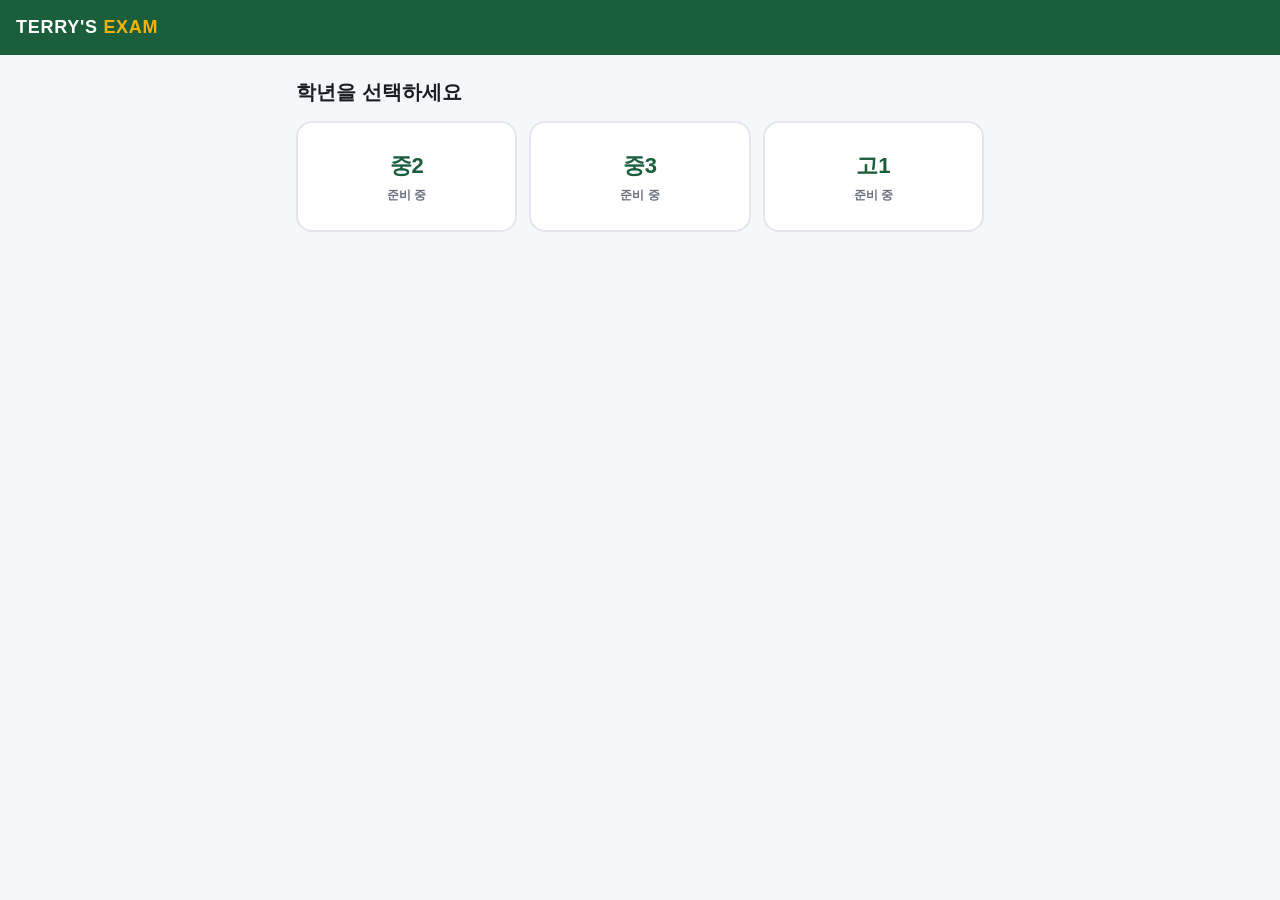
==== exam/index.html @ 91ecc729 "Create index.html" ====
<!DOCTYPE html>
<html lang="ko">
<head>
<meta charset="UTF-8">
<meta name="viewport" content="width=device-width, initial-scale=1, maximum-scale=1">
<title>TERRY'S EXAM</title>
<link rel="stylesheet" href="/common.css">
<style>
:root{--brand:#1B5E3B;--accent:#f5b301}
.tag{background:#e6f2ea}
.ch.on{background:#e8f4ec}
.blank{background:#eef7f1}
.grades{display:grid;grid-template-columns:repeat(3,1fr);gap:12px;margin-top:6px}
.grade{background:var(--card);border-radius:16px;padding:26px 8px;text-align:center;font-size:22px;font-weight:800;color:var(--brand);border:2px solid var(--line)}
.grade small{display:block;font-size:12px;color:var(--muted);font-weight:600;margin-top:4px}
.crumb{font-size:14px;color:var(--muted);margin:2px 0 10px}
.crumb a{color:var(--brand);font-weight:700}
.ghead{font-weight:700;color:var(--brand);font-size:14px;margin:18px 0 8px}
.gpas{background:var(--card);border-radius:14px;padding:4px 14px 2px;margin-bottom:12px}
.expl{margin-top:10px;background:#fff8e1;border:1px solid #f3e1a6;border-radius:10px;padding:10px 12px;font-size:14.5px;line-height:1.55}
.expl b{color:#9a6b00}
.mine{font-size:13px;color:var(--muted);margin-top:8px}
.mine .x{color:var(--no);font-weight:700}.mine .o{color:var(--ok);font-weight:700}
.rvh{font-size:18px;margin:20px 0 10px}
.rv .refp{margin:8px 0}
.rv .refp summary{font-size:13px;color:var(--brand);cursor:pointer;font-weight:700}
</style>
</head>
<body>
<div id="app"></div>
<script src="/config.js"></script>
<script>
const ROOT='exam';
const BRAND=`TERRY'S <span>EXAM</span>`;
const GRADES=['중2','중3','고1'];
const S={setId:null,set:null,name:'',resultId:null,secIdx:0,answers:{},results:{},startedAt:null};
const $=s=>document.querySelector(s); const app=$('#app');
const esc=s=>String(s??'').replace(/[&<>"']/g,c=>({'&':'&amp;','<':'&lt;','>':'&gt;','"':'&quot;',"'":'&#39;'}[c]));
const CIRC=['①','②','③','④','⑤']; const LS='exam_progress_';
const fb={url:p=>`${CONFIG.dbUrl}/${ROOT}/${p}.json`,get:p=>fetch(fb.url(p)).then(r=>r.json()),put:(p,v)=>fetch(fb.url(p),{method:'PUT',body:JSON.stringify(v)}).then(r=>r.json()),patch:(p,v)=>fetch(fb.url(p),{method:'PATCH',body:JSON.stringify(v)}).then(r=>r.json())};
function norm(s){return String(s||'').trim().toLowerCase().replace(/[’‘`]/g,"'").replace(/[.,!?;:"]/g,'').replace(/\s+/g,' ');}
function saveProgress(){try{localStorage.setItem(LS+S.setId,JSON.stringify({name:S.name,resultId:S.resultId,secIdx:S.secIdx,answers:S.answers,results:S.results,startedAt:S.startedAt}));}catch(e){}}
function loadProgress(){try{return JSON.parse(localStorage.getItem(LS+S.setId)||'null');}catch(e){return null;}}
function clearProgress(){try{localStorage.removeItem(LS+S.setId);}catch(e){}}
function now(){return new Date().toISOString();}
function sections(){return S.set.sections;}
function secMax(s){return s.type==='mc'?s.questions.length:s.parts.reduce((a,p)=>a+p.lines.reduce((b,l)=>b+(l.t.match(/\{\{/g)||[]).length,0),0);}
function totalMax(){return sections().reduce((a,s)=>a+secMax(s),0);}
function render(h){app.innerHTML=h;window.scrollTo(0,0);}
function trapBack(){try{history.pushState({w:1},'');window.onpopstate=()=>{history.pushState({w:1},'');};}catch(e){}}
const hdr=(sticky)=>`<header class="top ${sticky?'sticky':''}"><a class="brand ${sticky?'sm':''}" href="/">${BRAND}</a>${S.name&&sticky?`<div class="who">${esc(S.name)}</div>`:''}</header>`;

async function boot(){
  const u=new URL(location.href);
  S.setId=u.searchParams.get('s');
  if(!S.setId) return showHome(u.searchParams.get('g'),u.searchParams.get('b'));
  render(`<div class="center"><div class="spinner"></div><p>문제 불러오는 중…</p></div>`);
  try{S.set=await fb.get(`sets/${S.setId}`);}catch(e){S.set=null;}
  if(!S.set) return render(`<div class="center"><h2>시험지를 찾을 수 없어요</h2><a class="btn ghost" href="/">처음으로</a></div>`);
  const p=loadProgress();
  if(p&&p.name&&p.secIdx<sections().length){
    S.name=p.name;S.resultId=p.resultId;S.secIdx=p.secIdx;S.answers=p.answers||{};S.results=p.results||{};S.startedAt=p.startedAt;
    return render(`<div class="center card"><h2>이어서 풀기</h2><p><b>${esc(S.name)}</b> 학생, 풀던 시험을 이어서 풀 수 있어요.</p>
      <button class="btn" onclick="trapBack();showSection()">이어서 풀기</button>
      <button class="btn ghost" onclick="clearProgress();S.answers={};S.results={};S.secIdx=0;S.name='';showStart()">처음부터 다시</button></div>`);
  }
  showStart();
}

async function showHome(g,b){
  render(hdr()+`<main class="wrap"><div class="center" style="margin:30px auto"><div class="spinner"></div></div></main>`);
  let meta={}; try{meta=await fb.get('setsMeta')||{};}catch(e){}
  const items=Object.entries(meta).filter(([k,v])=>v&&v.active!==false);
  if(!g){
    return render(hdr()+`<main class="wrap"><h2 class="h">학년을 선택하세요</h2><div class="grades">${GRADES.map(x=>{const n=items.filter(([k,v])=>v.grade===x).length;return `<a class="grade" href="?g=${encodeURIComponent(x)}">${x}<small>${n?n+'개 시험지':'준비 중'}</small></a>`;}).join('')}</div></main>`);
  }
  const inG=items.filter(([k,v])=>v.grade===g);
  const books=[...new Set(inG.map(([k,v])=>v.book||'기타'))];
  if(!b){
    return render(hdr()+`<main class="wrap"><div class="crumb"><a href="/">학년</a> › ${esc(g)}</div><h2 class="h">${esc(g)} — 교재 선택</h2>
      ${books.length?books.map(x=>`<a class="setcard" href="?g=${encodeURIComponent(g)}&b=${encodeURIComponent(x)}"><div class="t">${esc(x)}</div><div class="st">${inG.filter(([k,v])=>(v.book||'기타')===x).length}개 시험지</div></a>`).join(''):'<p class="muted">아직 등록된 시험지가 없어요.</p>'}</main>`);
  }
  const list=inG.filter(([k,v])=>(v.book||'기타')===b).sort((x,y)=>(x[1].order??999)-(y[1].order??999)||(x[1].createdAt||'').localeCompare(y[1].createdAt||''));
  render(hdr()+`<main class="wrap"><div class="crumb"><a href="/">학년</a> › <a href="?g=${encodeURIComponent(g)}">${esc(g)}</a> › ${esc(b)}</div><h2 class="h">${esc(b)}</h2>
    ${list.map(([id,m])=>`<a class="setcard" href="?s=${encodeURIComponent(id)}"><div class="t">${esc(m.title||id)}</div><div class="st">${esc(m.subtitle||'')}</div></a>`).join('')||'<p class="muted">시험지가 없어요.</p>'}</main>`);
}

function showStart(){
  const set=S.set;
  render(hdr()+`<main class="wrap"><div class="card">
    <div class="tag">${esc(set.title)}</div><h1 class="title">${esc(set.subtitle||'')}</h1>
    <ul class="seclist">${sections().map((s,i)=>`<li><span class="num">${i+1}</span>${esc(s.name)}<span class="cnt">${secMax(s)}${s.type==='mc'?'문항':'칸'}</span></li>`).join('')}</ul>
    <label class="lbl">이름</label><input id="nm" class="inp" type="text" placeholder="이름을 입력하세요" autocomplete="off" value="${esc(S.name)}">
    <button class="btn big" onclick="start()">시작하기</button>
    <p class="muted small">제출하면 바로 채점되고, 틀린 문제는 해설과 함께 보여줘요.</p></div></main>`);
  $('#nm').addEventListener('keydown',e=>{if(e.key==='Enter')start();});
}

async function start(){
  const nm=$('#nm').value.trim(); if(!nm){$('#nm').focus();$('#nm').classList.add('err');return;}
  S.name=nm;S.secIdx=0;S.answers={};S.results={};S.startedAt=now();
  let prev=null;
  try{const all=await fb.get(`results/${S.setId}`)||{};const c=Object.entries(all).filter(([k,v])=>v&&v.name===nm&&!v.done&&v.sections).sort((a,b)=>(b[1].lastAt||'').localeCompare(a[1].lastAt||''));if(c.length)prev=c[0];}catch(e){}
  if(prev){S.resultId=prev[0];S.startedAt=prev[1].startedAt||now();sections().forEach(s=>{const x=prev[1].sections[s.id];if(x)S.results[s.id]={score:x.score,total:x.total,detail:x.detail||[]};});const idx=sections().findIndex(s=>!S.results[s.id]);S.secIdx=idx<0?sections().length-1:idx;saveProgress();trapBack();if(idx<0)return showFinal();return showSection();}
  S.resultId=`${Date.now()}_${Math.random().toString(36).slice(2,7)}`;
  saveProgress();
  fb.put(`results/${S.setId}/${S.resultId}`,{name:S.name,startedAt:S.startedAt,setTitle:S.set.title,total:0,totalMax:totalMax(),done:false,lastAt:now()}).catch(()=>{});
  trapBack(); showSection();
}

function progressBar(){return sections().length>1?`<div class="prog">${sections().map((s,i)=>`<div class="seg ${i<S.secIdx?'done':i===S.secIdx?'cur':''}"></div>`).join('')}</div>`:'';}
function qHead(q){return q.head?`<div class="ghead">${q.head}</div>${q.gp?`<div class="gpas"><div class="passage">${q.gp}</div></div>`:''}`:'';}

function showSection(){
  const sec=sections()[S.secIdx];
  let body='';
  if(sec.type==='mc'){
    const saved=S.answers[sec.id]||[];
    body=sec.questions.map((q,i)=>`${qHead(q)}
      <div class="q" id="q${i}"><div class="qn">${String(i+1).padStart(2,'0')}</div><div class="qbody">
        <div class="qt">${q.q}</div>${q.passage?`<div class="passage">${q.passage}</div>`:''}
        <div class="choices">${q.choices.map((c,j)=>`<label class="ch ${saved[i]===j?'on':''}"><input type="radio" name="q${i}" value="${j}" ${saved[i]===j?'checked':''} onchange="pick(${i},${j})"><span class="c">${CIRC[j]}</span><span class="ct">${c}</span></label>`).join('')}</div>
      </div></div>`).join('');
  } else body=`<p class="intro">${esc(sec.intro||'')}</p>`+renderCloze(sec);
  render(hdr(1)+`<div class="wrap">${progressBar()}<div class="sechead"><span class="num">${S.secIdx+1}</span><h2>${esc(sec.name)}</h2><span class="cnt">${secMax(sec)}${sec.type==='mc'?'문항':'칸'}</span></div>`+body+`<div class="submitbar"><button class="btn big" onclick="submitSection()">제출하고 채점하기</button></div></div>`);
}
function pick(i,j){const sec=sections()[S.secIdx];S.answers[sec.id]=S.answers[sec.id]||[];S.answers[sec.id][i]=j;document.querySelectorAll(`#q${i} .ch`).forEach((el,k)=>el.classList.toggle('on',k===j));saveProgress();}
let clozeIdx=0;
function renderCloze(sec){clozeIdx=0;const saved=S.answers[sec.id]||[];return sec.parts.map(p=>`<div class="part"><h3>${esc(p.title)}</h3>${p.lines.map(l=>{const html=l.t.replace(/\{\{([^}]+)\}\}/g,(m,ans)=>{const k=clozeIdx++;const first=ans.split('|')[0];return `<input class="blank" data-k="${k}" style="width:${Math.min(42,Math.max(5,(/[가-힣]/.test(first)?first.length*1.7:first.length*0.8)+2))}ch" autocomplete="off" autocapitalize="off" spellcheck="false" value="${esc(saved[k]||'')}" oninput="typed(${k},this.value)">`;});return `<div class="line">${l.s?`<span class="sp">${esc(l.s)}</span>`:l.n?`<span class="sp n">${String(l.n).padStart(2,'0')}</span>`:''}<span class="lt">${html}</span></div>`;}).join('')}</div>`).join('');}
function typed(k,v){const sec=sections()[S.secIdx];S.answers[sec.id]=S.answers[sec.id]||[];S.answers[sec.id][k]=v;saveProgress();}
function gradeMC(sec){const a=S.answers[sec.id]||[];let score=0;const detail=sec.questions.map((q,i)=>{const ok=a[i]===q.answer;if(ok)score++;return {a:a[i]??null,ok,c:q.answer};});return {score,total:sec.questions.length,detail};}
function gradeCloze(sec){const a=S.answers[sec.id]||[];let k=0,score=0;const detail=[];sec.parts.forEach(p=>p.lines.forEach(l=>{l.t.replace(/\{\{([^}]+)\}\}/g,(m,ans)=>{const alts=ans.split('|').map(norm);const g=a[k]||'';const ok=alts.includes(norm(g));if(ok)score++;detail.push({a:g,ok,c:ans.split('|')[0]});k++;return m;});}));return {score,total:k,detail};}

async function submitSection(){
  const sec=sections()[S.secIdx];const a=S.answers[sec.id]||[];const max=secMax(sec);
  let miss=0;for(let i=0;i<max;i++){if(a[i]===undefined||a[i]===null||a[i]==='')miss++;}
  if(miss>0&&!confirm(`아직 ${miss}문항을 안 풀었어요. 그래도 제출할까요?`))return;
  const r=sec.type==='mc'?gradeMC(sec):gradeCloze(sec); S.results[sec.id]=r; saveProgress();
  const btn=$('.submitbar .btn');btn.disabled=true;btn.textContent='채점 중…';
  const sum=Object.values(S.results).reduce((x,y)=>x+y.score,0); const done=S.secIdx===sections().length-1;
  try{
    await fb.patch(`results/${S.setId}/${S.resultId}`,{name:S.name,total:sum,totalMax:totalMax(),done,lastAt:now(),...(done?{submittedAt:now()}:{})});
    await fb.patch(`results/${S.setId}/${S.resultId}/sections`,{[sec.id]:{name:sec.name,score:r.score,total:r.total,detail:r.detail,submittedAt:now()}});
  }catch(e){}
  if(done) showFinal(); else showSectionResult(sec,r);
}

function reviewMC(sec,r){
  const wrong=sec.questions.map((q,i)=>[q,i]).filter(([q,i])=>!r.detail[i]?.ok);
  if(!wrong.length) return `<div class="card center" style="margin:0 0 12px">🎉 모두 맞았어요!</div>`;
  return wrong.map(([q,i])=>{const d=r.detail[i];const ref=q.ref!=null?sec.questions[q.ref]:null;const gp=q.gp||(ref&&ref.gp);
    return `<div class="q rv" style="margin-bottom:12px"><div class="qn">${String(i+1).padStart(2,'0')}</div><div class="qbody">
      ${gp?`<details class="refp"><summary>지문 보기</summary><div class="passage">${gp}</div></details>`:''}
      <div class="qt">${q.q}</div>${q.passage?`<div class="passage">${q.passage}</div>`:''}
      <div class="choices">${q.choices.map((c,j)=>`<div class="ch ${j===q.answer?'right':''} ${j===d.a&&j!==q.answer?'wrong':''}"><span class="c">${CIRC[j]}</span><span class="ct">${c}</span></div>`).join('')}</div>
      <div class="mine">내 답 <span class="x">${d.a!=null?CIRC[d.a]:'미답'}</span> · 정답 <span class="o">${CIRC[q.answer]}</span></div>
      ${q.e?`<div class="expl"><b>해설</b> ${q.e}</div>`:''}</div></div>`;}).join('');
}
function reviewCloze(sec,r){let k=0;return `<div class="part review-cloze">${sec.parts.map(p=>`<h3>${esc(p.title)}</h3>${p.lines.map(l=>{const html=l.t.replace(/\{\{([^}]+)\}\}/g,()=>{const d=r.detail[k++];return d.ok?`<span class="bk ok">${esc(d.c)}</span>`:`<span class="bk no"><s>${esc(d.a||'　')}</s> ${esc(d.c)}</span>`;});return `<div class="line">${l.s?`<span class="sp">${esc(l.s)}</span>`:l.n?`<span class="sp n">${String(l.n).padStart(2,'0')}</span>`:''}<span class="lt">${html}</span></div>`;}).join('')}`).join('')}</div>`;}

function showSectionResult(sec,r){
  render(hdr(1)+`<div class="wrap">${progressBar()}<div class="scorecard"><div class="lab">${esc(sec.name)} 결과</div><div class="big">${r.score}<span>/ ${r.total}</span></div><div class="pct">${Math.round(r.score/r.total*100)}점</div></div>
  ${sec.type==='mc'?`<div class="grid">${r.detail.map((d,i)=>`<div class="cell ${d.ok?'ok':'no'}">${i+1}</div>`).join('')}</div><h3 class="rvh">오답 풀이</h3>${reviewMC(sec,r)}`:reviewCloze(sec,r)}
  <div class="submitbar"><button class="btn big" onclick="S.secIdx++;saveProgress();showSection()">다음 섹션 →</button></div></div>`);
}

function showFinal(){
  const sum=Object.values(S.results).reduce((x,y)=>x+y.score,0);const max=totalMax();
  clearProgress();
  const multi=sections().length>1;
  render(hdr()+`<main class="wrap" style="padding-bottom:40px">
    <div class="scorecard final"><div class="lab">${esc(S.name)} · ${esc(S.set.title)}</div><div class="big">${sum}<span>/ ${max}</span></div><div class="pct">${Math.round(sum/max*100)}점</div></div>
    ${multi?`<table class="tbl">${sections().map(s=>{const r=S.results[s.id]||{score:0,total:secMax(s)};return `<tr><td>${esc(s.name)}</td><td class="r"><b>${r.score}</b> / ${r.total}</td></tr>`;}).join('')}</table>`:''}
    ${sections().map(s=>{const r=S.results[s.id];if(!r)return '';return `${multi?`<h3 class="rvh">${esc(s.name)}</h3>`:''}${s.type==='mc'?`<div class="grid">${r.detail.map((d,i)=>`<div class="cell ${d.ok?'ok':'no'}">${i+1}</div>`).join('')}</div><h3 class="rvh">오답 풀이 (${r.detail.filter(d=>!d.ok).length}문항)</h3>${reviewMC(s,r)}`:reviewCloze(s,r)}`;}).join('')}
    <p class="muted center">결과가 선생님께 전송됐어요. 수고했어요!</p>
    <a class="btn ghost" href="/">처음으로</a>
  </main>`);
}
boot();
</script>
</body>
</html>
---- common.css ----
:root{
  --bg:#f6f7fb; --card:#fff; --ink:#1b1d24; --muted:#6b7080; --line:#e4e6ee;
  --brand:#1e3a8a; --accent:#f59e0b; --ok:#16a34a; --okbg:#e8f8ee; --no:#dc2626; --nobg:#fdecec;
}
*{box-sizing:border-box;-webkit-tap-highlight-color:transparent}
html,body{margin:0;padding:0;background:var(--bg);color:var(--ink);font-family:-apple-system,BlinkMacSystemFont,"Apple SD Gothic Neo","Pretendard","Noto Sans KR","Malgun Gothic",sans-serif;font-size:16px;line-height:1.5;-webkit-text-size-adjust:100%}
a{color:inherit;text-decoration:none}
.wrap{max-width:720px;margin:0 auto;padding:16px 16px 110px}
.center{max-width:520px;margin:60px auto;padding:24px;text-align:center}
.center.card{background:var(--card);border-radius:16px}
.center.card .btn{margin-top:10px}
.top{display:flex;align-items:center;justify-content:space-between;padding:14px 16px;background:var(--brand);color:#fff}
.top.sticky{position:sticky;top:0;z-index:10}
.brand{font-weight:800;letter-spacing:.04em;font-size:18px}
.brand.sm{font-size:15px}
.brand span{color:var(--accent)}
.who{font-size:14px;opacity:.95;background:rgba(255,255,255,.15);padding:4px 10px;border-radius:999px}
.card{background:var(--card);border-radius:16px;padding:22px 20px;box-shadow:0 1px 2px rgba(0,0,0,.04)}
.tag{display:inline-block;background:#eef2ff;color:var(--brand);font-weight:700;font-size:13px;padding:4px 10px;border-radius:999px}
.title{font-size:22px;margin:10px 0 14px;line-height:1.3}
.h{font-size:20px;margin:6px 0 14px}
.seclist{list-style:none;padding:0;margin:0 0 18px}
.seclist li{display:flex;align-items:center;gap:10px;padding:9px 0;border-bottom:1px solid var(--line);font-size:15px}
.seclist li:last-child{border-bottom:0}
.num{display:inline-flex;align-items:center;justify-content:center;width:26px;height:26px;border-radius:50%;background:var(--brand);color:#fff;font-size:13px;font-weight:700;flex:none}
.cnt{margin-left:auto;color:var(--muted);font-size:13px}
.lbl{display:block;font-size:13px;color:var(--muted);margin:6px 0 6px;font-weight:600}
.inp{width:100%;font-size:18px;padding:14px;border:2px solid var(--line);border-radius:12px;outline:none;background:#fff}
.inp:focus{border-color:var(--brand)}
.inp.err{border-color:var(--no)}
.btn{display:block;width:100%;border:0;border-radius:12px;background:var(--brand);color:#fff;font-size:17px;font-weight:700;padding:15px;cursor:pointer;margin-top:14px}
.btn:disabled{opacity:.6}
.btn.big{font-size:18px}
.btn.ghost{background:#fff;color:var(--brand);border:2px solid var(--brand)}
.muted{color:var(--muted)}
.small{font-size:13px}
.setcard{display:block;background:var(--card);border-radius:14px;padding:16px 18px;margin-bottom:10px;border:1px solid var(--line)}
.setcard .t{font-weight:700;font-size:17px}
.setcard .st{color:var(--muted);font-size:14px}
.prog{display:flex;gap:4px;margin:4px 0 14px}
.prog .seg{flex:1;height:5px;border-radius:3px;background:#dfe3ee}
.prog .seg.done{background:var(--ok)}
.prog .seg.cur{background:var(--accent)}
.sechead{display:flex;align-items:center;gap:10px;margin-bottom:12px}
.sechead h2{margin:0;font-size:20px}
.q{display:flex;gap:10px;background:var(--card);border-radius:14px;padding:16px 14px;margin-bottom:12px}
.qn{font-weight:800;color:var(--brand);font-size:15px;flex:none;width:26px;padding-top:2px}
.qbody{flex:1;min-width:0}
.qt{font-weight:600;font-size:16px;line-height:1.5}
.passage{margin:10px 0;padding:12px 13px;background:#f8f9fc;border:1px solid var(--line);border-radius:10px;font-size:15.5px;line-height:1.7;font-family:Georgia,"Times New Roman","Noto Serif KR",serif}
.choices{display:flex;flex-direction:column;gap:7px;margin-top:10px}
.ch{display:flex;align-items:flex-start;gap:8px;padding:11px 12px;border:1.5px solid var(--line);border-radius:10px;font-size:15.5px;line-height:1.45;cursor:pointer;background:#fff}
.ch input{position:absolute;opacity:0;width:0;height:0}
.ch .c{color:var(--brand);font-weight:700;flex:none}
.ch.on{border-color:var(--brand);background:#eef2ff}
.ch.right{border-color:var(--ok);background:var(--okbg)}
.ch.wrong{border-color:var(--no);background:var(--nobg);text-decoration:line-through;color:var(--muted)}
.submitbar{position:fixed;left:0;right:0;bottom:0;padding:12px 16px calc(12px + env(safe-area-inset-bottom));background:linear-gradient(to top,var(--bg) 70%,rgba(246,247,251,0));z-index:9}
.submitbar .btn{max-width:688px;margin:0 auto}
.intro{color:var(--muted);font-size:14px;margin:0 0 10px}
.part{background:var(--card);border-radius:14px;padding:14px;margin-bottom:12px}
.part h3{margin:0 0 10px;font-size:15px;color:var(--brand)}
.line{display:flex;gap:8px;padding:7px 0;border-bottom:1px dashed var(--line);font-size:16px;line-height:1.9}
.line:last-child{border-bottom:0}
.sp{flex:none;font-weight:700;color:var(--muted);width:24px;padding-top:1px}
.sp.n{font-size:13px;width:28px}
.lt{flex:1;min-width:0;font-family:Georgia,"Times New Roman",serif;font-size:16.5px}
.blank{display:inline-block;min-width:4ch;max-width:100%;font:inherit;font-size:16px;padding:1px 6px;margin:0 2px;border:0;border-bottom:2px solid var(--brand);background:#f3f5ff;border-radius:6px 6px 0 0;outline:none;text-align:center;vertical-align:baseline}
.blank:focus{background:#e7ebff}
.bk{display:inline-block;padding:0 6px;border-radius:6px;margin:0 2px;font-weight:600}
.bk.ok{background:var(--okbg);color:var(--ok)}
.bk.no{background:var(--nobg);color:var(--no)}
.bk.no s{color:#b45353;font-weight:400;margin-right:4px}
.scorecard{background:var(--card);border-radius:16px;padding:22px;text-align:center;margin-bottom:14px}
.scorecard .lab{color:var(--muted);font-weight:600;font-size:14px}
.scorecard .big{font-size:48px;font-weight:800;color:var(--brand);line-height:1.1;margin:4px 0}
.scorecard .big span{font-size:20px;color:var(--muted);font-weight:600;margin-left:4px}
.scorecard .pct{display:inline-block;background:var(--accent);color:#fff;font-weight:800;padding:3px 12px;border-radius:999px;font-size:15px}
.grid{display:grid;grid-template-columns:repeat(10,1fr);gap:6px;margin-bottom:14px}
.cell{aspect-ratio:1;display:flex;align-items:center;justify-content:center;border-radius:8px;font-weight:700;font-size:13px}
.cell.ok{background:var(--okbg);color:var(--ok)}
.cell.no{background:var(--nobg);color:var(--no)}
.review{background:var(--card);border-radius:14px;padding:12px 14px;margin-bottom:12px}
.review summary{font-weight:700;cursor:pointer;padding:4px 0}
.review .q{padding:12px 0;border-bottom:1px solid var(--line);border-radius:0;margin:0}
.review .q:last-child{border-bottom:0}
.tbl{width:100%;border-collapse:collapse;background:var(--card);border-radius:14px;overflow:hidden;margin-bottom:16px}
.tbl td{padding:12px 14px;border-bottom:1px solid var(--line);font-size:15px}
.tbl tr:last-child td{border-bottom:0}
.tbl .r{text-align:right}
p.center{text-align:center}
.spinner{width:34px;height:34px;border:4px solid var(--line);border-top-color:var(--brand);border-radius:50%;margin:0 auto 12px;animation:sp 1s linear infinite}
@keyframes sp{to{transform:rotate(360deg)}}
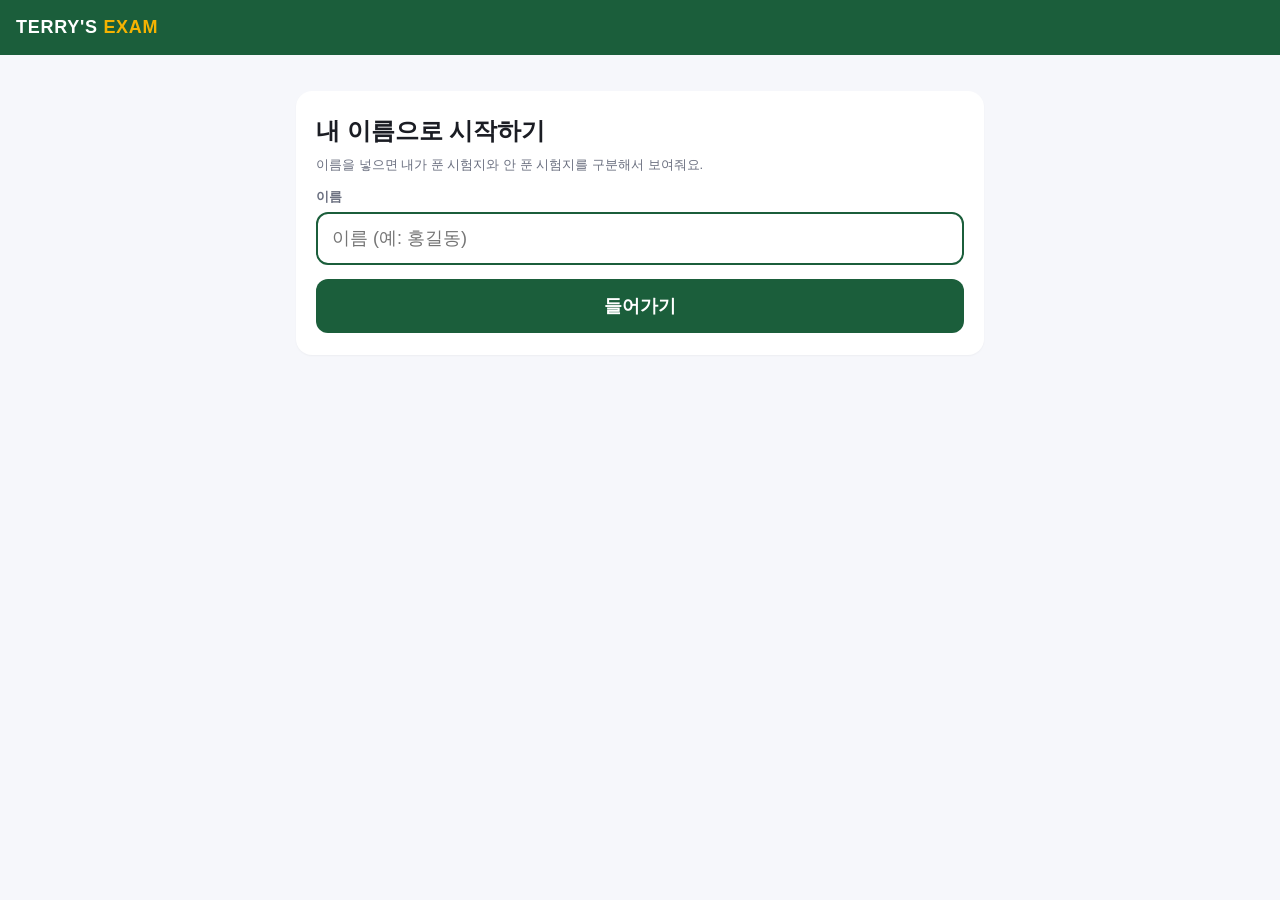
==== commit 305efb04: "Update index.html" ====
--- a/exam/index.html
+++ b/exam/index.html
@@ -9,9 +9,8 @@
 :root{--brand:#1B5E3B;--accent:#f5b301}
 .tag{background:#e6f2ea}
 .ch.on{background:#e8f4ec}
-.blank{background:#eef7f1}
 .grades{display:grid;grid-template-columns:repeat(3,1fr);gap:12px;margin-top:6px}
-.grade{background:var(--card);border-radius:16px;padding:26px 8px;text-align:center;font-size:22px;font-weight:800;color:var(--brand);border:2px solid var(--line)}
+.grade{background:var(--card);border-radius:16px;padding:24px 8px;text-align:center;font-size:22px;font-weight:800;color:var(--brand);border:2px solid var(--line)}
 .grade small{display:block;font-size:12px;color:var(--muted);font-weight:600;margin-top:4px}
 .crumb{font-size:14px;color:var(--muted);margin:2px 0 10px}
 .crumb a{color:var(--brand);font-weight:700}
@@ -22,159 +21,274 @@
 .mine{font-size:13px;color:var(--muted);margin-top:8px}
 .mine .x{color:var(--no);font-weight:700}.mine .o{color:var(--ok);font-weight:700}
 .rvh{font-size:18px;margin:20px 0 10px}
-.rv .refp{margin:8px 0}
-.rv .refp summary{font-size:13px;color:var(--brand);cursor:pointer;font-weight:700}
+.refp{margin:8px 0}.refp summary{font-size:13px;color:var(--brand);cursor:pointer;font-weight:700}
+.top .right{display:flex;gap:6px;align-items:center}
+.top .who{cursor:pointer}
+.setcard{display:flex;align-items:center;gap:10px}
+.setcard .info{flex:1;min-width:0}
+.st-badge{flex:none;font-size:12.5px;font-weight:800;padding:5px 10px;border-radius:999px;white-space:nowrap}
+.st-badge.done{background:var(--okbg);color:var(--ok)}
+.st-badge.ing{background:#fff4df;color:#b45309}
+.st-badge.new{background:#f1f3f7;color:#8a8f9c}
+.setcard.isdone{background:#f7fbf8}
+.tabs2{display:flex;gap:6px;margin:4px 0 14px}
+.tabs2 a{padding:8px 14px;border-radius:999px;border:1.5px solid var(--line);background:#fff;font-weight:700;font-size:14px}
+.tabs2 a.on{background:var(--brand);color:#fff;border-color:var(--brand)}
+.btnrow{display:flex;gap:8px}.btnrow .btn{margin-top:10px}
+.retrytag{display:inline-block;background:#fff4df;color:#b45309;font-weight:800;font-size:12px;padding:3px 9px;border-radius:999px;margin-bottom:6px}
+.saved{font-size:12px;color:var(--muted);text-align:center;margin-top:6px;min-height:16px}
 </style>
 </head>
 <body>
 <div id="app"></div>
 <script src="/config.js"></script>
 <script>
-const ROOT='exam';
+const ROOT='exam', GRADES=['중2','중3','고1'];
 const BRAND=`TERRY'S <span>EXAM</span>`;
-const GRADES=['중2','중3','고1'];
-const S={setId:null,set:null,name:'',resultId:null,secIdx:0,answers:{},results:{},startedAt:null};
+const S={setId:null,set:null,name:'',resultId:null,secIdx:0,answers:{},results:{},startedAt:null,retry:null};
 const $=s=>document.querySelector(s); const app=$('#app');
 const esc=s=>String(s??'').replace(/[&<>"']/g,c=>({'&':'&amp;','<':'&lt;','>':'&gt;','"':'&quot;',"'":'&#39;'}[c]));
-const CIRC=['①','②','③','④','⑤']; const LS='exam_progress_';
+const CIRC=['①','②','③','④','⑤']; const LS='exam_progress_', LSN='exam_name';
 const fb={url:p=>`${CONFIG.dbUrl}/${ROOT}/${p}.json`,get:p=>fetch(fb.url(p)).then(r=>r.json()),put:(p,v)=>fetch(fb.url(p),{method:'PUT',body:JSON.stringify(v)}).then(r=>r.json()),patch:(p,v)=>fetch(fb.url(p),{method:'PATCH',body:JSON.stringify(v)}).then(r=>r.json())};
+const ls={get:k=>{try{return localStorage.getItem(k)}catch(e){return null}},set:(k,v)=>{try{localStorage.setItem(k,v)}catch(e){}},del:k=>{try{localStorage.removeItem(k)}catch(e){}}};
 function norm(s){return String(s||'').trim().toLowerCase().replace(/[’‘`]/g,"'").replace(/[.,!?;:"]/g,'').replace(/\s+/g,' ');}
-function saveProgress(){try{localStorage.setItem(LS+S.setId,JSON.stringify({name:S.name,resultId:S.resultId,secIdx:S.secIdx,answers:S.answers,results:S.results,startedAt:S.startedAt}));}catch(e){}}
-function loadProgress(){try{return JSON.parse(localStorage.getItem(LS+S.setId)||'null');}catch(e){return null;}}
-function clearProgress(){try{localStorage.removeItem(LS+S.setId);}catch(e){}}
+function saveProgress(){ls.set(LS+S.setId,JSON.stringify({name:S.name,resultId:S.resultId,secIdx:S.secIdx,answers:S.answers,results:S.results,startedAt:S.startedAt}));}
+function loadProgress(){try{return JSON.parse(ls.get(LS+S.setId)||'null');}catch(e){return null;}}
+function clearProgress(){ls.del(LS+S.setId);}
 function now(){return new Date().toISOString();}
 function sections(){return S.set.sections;}
 function secMax(s){return s.type==='mc'?s.questions.length:s.parts.reduce((a,p)=>a+p.lines.reduce((b,l)=>b+(l.t.match(/\{\{/g)||[]).length,0),0);}
 function totalMax(){return sections().reduce((a,s)=>a+secMax(s),0);}
 function render(h){app.innerHTML=h;window.scrollTo(0,0);}
 function trapBack(){try{history.pushState({w:1},'');window.onpopstate=()=>{history.pushState({w:1},'');};}catch(e){}}
-const hdr=(sticky)=>`<header class="top ${sticky?'sticky':''}"><a class="brand ${sticky?'sm':''}" href="/">${BRAND}</a>${S.name&&sticky?`<div class="who">${esc(S.name)}</div>`:''}</header>`;
-
+function untrap(){window.onpopstate=null;}
+function me(){return (ls.get(LSN)||'').trim();}
+const pct=(a,b)=>b?Math.round(a/b*100):0;
+const hdr=(sticky)=>`<header class="top ${sticky?'sticky':''}"><a class="brand ${sticky?'sm':''}" href="/">${BRAND}</a><div class="right">${me()?`<span class="who" onclick="${sticky?'':'logout()'}">${esc(me())}${sticky?'':' · 변경'}</span>`:''}</div></header>`;
+function logout(){if(confirm('이름을 바꿀까요?')){ls.del(LSN);location.href='/';}}
+
+/* ---- my records (all sets) ---- */
+async function myRecords(){
+  const all=(await fb.get('results'))||{}; const nm=me(); const out={};
+  for(const [sid,recs] of Object.entries(all)){
+    const mine=Object.entries(recs||{}).filter(([k,v])=>v&&v.name===nm).map(([k,v])=>({id:k,...v}));
+    if(!mine.length) continue;
+    const done=mine.filter(r=>r.done).sort((a,b)=>(b.submittedAt||'').localeCompare(a.submittedAt||''));
+    const ing=mine.filter(r=>!r.done).sort((a,b)=>(b.lastAt||'').localeCompare(a.lastAt||''));
+    out[sid]={done:done[0]||null,ing:ing[0]||null,count:done.length};
+  }
+  return out;
+}
+function badge(r){
+  if(r?.done) return `<span class="st-badge done">✔ 완료 ${pct(r.done.total,r.done.totalMax)}점</span>`;
+  if(r?.ing) return `<span class="st-badge ing">푸는 중</span>`;
+  return `<span class="st-badge new">안 풀었음</span>`;
+}
+
+/* ---- boot / login ---- */
 async function boot(){
   const u=new URL(location.href);
+  if(!me()) return showLogin();
+  S.name=me();
   S.setId=u.searchParams.get('s');
-  if(!S.setId) return showHome(u.searchParams.get('g'),u.searchParams.get('b'));
-  render(`<div class="center"><div class="spinner"></div><p>문제 불러오는 중…</p></div>`);
+  if(!S.setId) return showHome(u.searchParams.get('g'),u.searchParams.get('b'),u.searchParams.get('v'));
+  render(`<div class="center"><div class="spinner"></div><p>불러오는 중…</p></div>`);
   try{S.set=await fb.get(`sets/${S.setId}`);}catch(e){S.set=null;}
   if(!S.set) return render(`<div class="center"><h2>시험지를 찾을 수 없어요</h2><a class="btn ghost" href="/">처음으로</a></div>`);
-  const p=loadProgress();
-  if(p&&p.name&&p.secIdx<sections().length){
-    S.name=p.name;S.resultId=p.resultId;S.secIdx=p.secIdx;S.answers=p.answers||{};S.results=p.results||{};S.startedAt=p.startedAt;
-    return render(`<div class="center card"><h2>이어서 풀기</h2><p><b>${esc(S.name)}</b> 학생, 풀던 시험을 이어서 풀 수 있어요.</p>
-      <button class="btn" onclick="trapBack();showSection()">이어서 풀기</button>
-      <button class="btn ghost" onclick="clearProgress();S.answers={};S.results={};S.secIdx=0;S.name='';showStart()">처음부터 다시</button></div>`);
-  }
+  if(u.searchParams.get('r')) return showPast(u.searchParams.get('r'));
+  let recs={}; try{recs=(await fb.get(`results/${S.setId}`))||{};}catch(e){}
+  const mine=Object.entries(recs).filter(([k,v])=>v&&v.name===S.name);
+  const ing=mine.filter(([k,v])=>!v.done).sort((a,b)=>(b[1].lastAt||'').localeCompare(a[1].lastAt||''))[0];
+  const done=mine.filter(([k,v])=>v.done).sort((a,b)=>(b[1].submittedAt||'').localeCompare(a[1].submittedAt||''))[0];
+  if(ing) return resumeRecord(ing[0],ing[1]);
+  if(done) return showDoneChoice(done[0],done[1]);
   showStart();
 }
-
-async function showHome(g,b){
+function showLogin(){
+  render(hdr()+`<main class="wrap"><div class="card" style="margin-top:20px"><h2 style="margin:0 0 6px">내 이름으로 시작하기</h2>
+  <p class="muted small" style="margin:0 0 12px">이름을 넣으면 내가 푼 시험지와 안 푼 시험지를 구분해서 보여줘요.</p>
+  <label class="lbl">이름</label><input id="nm" class="inp" placeholder="이름 (예: 홍길동)" autocomplete="off">
+  <button class="btn big" onclick="doLogin()">들어가기</button></div></main>`);
+  $('#nm').focus(); $('#nm').addEventListener('keydown',e=>{if(e.key==='Enter')doLogin();});
+}
+function doLogin(){const v=$('#nm').value.trim().replace(/\s+/g,'');if(!v){$('#nm').classList.add('err');return;}ls.set(LSN,v);boot();}
+
+async function showHome(g,b,v){
   render(hdr()+`<main class="wrap"><div class="center" style="margin:30px auto"><div class="spinner"></div></div></main>`);
-  let meta={}; try{meta=await fb.get('setsMeta')||{};}catch(e){}
-  const items=Object.entries(meta).filter(([k,v])=>v&&v.active!==false);
+  let meta={},mine={}; try{[meta,mine]=await Promise.all([fb.get('setsMeta').then(x=>x||{}),myRecords()]);}catch(e){}
+  const items=Object.entries(meta).filter(([k,x])=>x&&x.active!==false);
+  const tabs=`<div class="tabs2"><a href="/" class="${v?'':'on'}">시험지</a><a href="?v=me" class="${v?'on':''}">내 기록</a></div>`;
+  const card=([id,m])=>{const r=mine[id];return `<a class="setcard ${r?.done?'isdone':''}" href="?s=${encodeURIComponent(id)}"><div class="info"><div class="t">${esc(m.title||id)}</div><div class="st">${esc(m.subtitle||'')}</div></div>${badge(r)}</a>`;};
+  if(v==='me'){
+    const ids=Object.keys(mine).filter(id=>meta[id]);
+    const doneN=ids.filter(id=>mine[id].done).length;
+    return render(hdr()+`<main class="wrap">${tabs}<h2 class="h">${esc(me())}의 기록 <span class="muted small">완료 ${doneN}개</span></h2>
+      ${ids.length?ids.sort((a,b)=>((mine[b].done?.submittedAt||mine[b].ing?.lastAt||'')).localeCompare(mine[a].done?.submittedAt||mine[a].ing?.lastAt||'')).map(id=>card([id,meta[id]])).join(''):'<p class="muted">아직 푼 시험지가 없어요.</p>'}</main>`);
+  }
   if(!g){
-    return render(hdr()+`<main class="wrap"><h2 class="h">학년을 선택하세요</h2><div class="grades">${GRADES.map(x=>{const n=items.filter(([k,v])=>v.grade===x).length;return `<a class="grade" href="?g=${encodeURIComponent(x)}">${x}<small>${n?n+'개 시험지':'준비 중'}</small></a>`;}).join('')}</div></main>`);
-  }
-  const inG=items.filter(([k,v])=>v.grade===g);
-  const books=[...new Set(inG.map(([k,v])=>v.book||'기타'))];
+    return render(hdr()+`<main class="wrap">${tabs}<h2 class="h">학년을 선택하세요</h2><div class="grades">${GRADES.map(x=>{const inG=items.filter(([k,m])=>m.grade===x);const d=inG.filter(([k])=>mine[k]?.done).length;return `<a class="grade" href="?g=${encodeURIComponent(x)}">${x}<small>${inG.length?`${d} / ${inG.length} 완료`:'준비 중'}</small></a>`;}).join('')}</div></main>`);
+  }
+  const inG=items.filter(([k,m])=>m.grade===g);
+  const books=[...new Set(inG.map(([k,m])=>m.book||'기타'))];
   if(!b){
     return render(hdr()+`<main class="wrap"><div class="crumb"><a href="/">학년</a> › ${esc(g)}</div><h2 class="h">${esc(g)} — 교재 선택</h2>
-      ${books.length?books.map(x=>`<a class="setcard" href="?g=${encodeURIComponent(g)}&b=${encodeURIComponent(x)}"><div class="t">${esc(x)}</div><div class="st">${inG.filter(([k,v])=>(v.book||'기타')===x).length}개 시험지</div></a>`).join(''):'<p class="muted">아직 등록된 시험지가 없어요.</p>'}</main>`);
-  }
-  const list=inG.filter(([k,v])=>(v.book||'기타')===b).sort((x,y)=>(x[1].order??999)-(y[1].order??999)||(x[1].createdAt||'').localeCompare(y[1].createdAt||''));
+      ${books.length?books.map(x=>{const L=inG.filter(([k,m])=>(m.book||'기타')===x);const d=L.filter(([k])=>mine[k]?.done).length;return `<a class="setcard" href="?g=${encodeURIComponent(g)}&b=${encodeURIComponent(x)}"><div class="info"><div class="t">${esc(x)}</div><div class="st">시험지 ${L.length}개</div></div><span class="st-badge ${d===L.length?'done':d?'ing':'new'}">${d} / ${L.length} 완료</span></a>`;}).join(''):'<p class="muted">아직 등록된 시험지가 없어요.</p>'}</main>`);
+  }
+  const list=inG.filter(([k,m])=>(m.book||'기타')===b).sort((x,y)=>(x[1].order??999)-(y[1].order??999)||(x[1].createdAt||'').localeCompare(y[1].createdAt||''));
   render(hdr()+`<main class="wrap"><div class="crumb"><a href="/">학년</a> › <a href="?g=${encodeURIComponent(g)}">${esc(g)}</a> › ${esc(b)}</div><h2 class="h">${esc(b)}</h2>
-    ${list.map(([id,m])=>`<a class="setcard" href="?s=${encodeURIComponent(id)}"><div class="t">${esc(m.title||id)}</div><div class="st">${esc(m.subtitle||'')}</div></a>`).join('')||'<p class="muted">시험지가 없어요.</p>'}</main>`);
-}
-
+    ${list.map(card).join('')||'<p class="muted">시험지가 없어요.</p>'}</main>`);
+}
+
+/* ---- start / resume ---- */
 function showStart(){
   const set=S.set;
   render(hdr()+`<main class="wrap"><div class="card">
     <div class="tag">${esc(set.title)}</div><h1 class="title">${esc(set.subtitle||'')}</h1>
     <ul class="seclist">${sections().map((s,i)=>`<li><span class="num">${i+1}</span>${esc(s.name)}<span class="cnt">${secMax(s)}${s.type==='mc'?'문항':'칸'}</span></li>`).join('')}</ul>
-    <label class="lbl">이름</label><input id="nm" class="inp" type="text" placeholder="이름을 입력하세요" autocomplete="off" value="${esc(S.name)}">
+    <p style="margin:0 0 4px"><b>${esc(S.name)}</b> 학생으로 시작해요.</p>
     <button class="btn big" onclick="start()">시작하기</button>
-    <p class="muted small">제출하면 바로 채점되고, 틀린 문제는 해설과 함께 보여줘요.</p></div></main>`);
-  $('#nm').addEventListener('keydown',e=>{if(e.key==='Enter')start();});
-}
-
+    <p class="muted small">고른 답은 자동 저장돼서 나갔다 들어와도 이어서 풀 수 있어요. 제출하면 바로 채점되고 틀린 문제는 해설과 함께 보여줘요.</p></div></main>`);
+}
 async function start(){
-  const nm=$('#nm').value.trim(); if(!nm){$('#nm').focus();$('#nm').classList.add('err');return;}
-  S.name=nm;S.secIdx=0;S.answers={};S.results={};S.startedAt=now();
-  let prev=null;
-  try{const all=await fb.get(`results/${S.setId}`)||{};const c=Object.entries(all).filter(([k,v])=>v&&v.name===nm&&!v.done&&v.sections).sort((a,b)=>(b[1].lastAt||'').localeCompare(a[1].lastAt||''));if(c.length)prev=c[0];}catch(e){}
-  if(prev){S.resultId=prev[0];S.startedAt=prev[1].startedAt||now();sections().forEach(s=>{const x=prev[1].sections[s.id];if(x)S.results[s.id]={score:x.score,total:x.total,detail:x.detail||[]};});const idx=sections().findIndex(s=>!S.results[s.id]);S.secIdx=idx<0?sections().length-1:idx;saveProgress();trapBack();if(idx<0)return showFinal();return showSection();}
+  S.secIdx=0;S.answers={};S.results={};S.startedAt=now();
   S.resultId=`${Date.now()}_${Math.random().toString(36).slice(2,7)}`;
   saveProgress();
-  fb.put(`results/${S.setId}/${S.resultId}`,{name:S.name,startedAt:S.startedAt,setTitle:S.set.title,total:0,totalMax:totalMax(),done:false,lastAt:now()}).catch(()=>{});
+  await fb.put(`results/${S.setId}/${S.resultId}`,{name:S.name,startedAt:S.startedAt,setTitle:S.set.title,total:0,totalMax:totalMax(),done:false,lastAt:now()}).catch(()=>{});
   trapBack(); showSection();
 }
-
+function resumeRecord(rid,rec){
+  S.resultId=rid;S.startedAt=rec.startedAt||now();S.results={};S.answers={};
+  sections().forEach(s=>{const x=rec.sections?.[s.id];if(x)S.results[s.id]={score:x.score,total:x.total,detail:x.detail||[]};});
+  const draft=rec.draft||{}; Object.keys(draft).forEach(k=>{S.answers[k]=toArr(draft[k]);});
+  const p=loadProgress(); if(p&&p.resultId===rid&&p.answers){Object.keys(p.answers).forEach(k=>{const a=p.answers[k]||[];if(a.filter(x=>x!=null&&x!=='').length>=(S.answers[k]||[]).filter(x=>x!=null&&x!=='').length)S.answers[k]=a;});}
+  const idx=sections().findIndex(s=>!S.results[s.id]); S.secIdx=idx<0?sections().length-1:idx;
+  saveProgress();
+  const sec=sections()[S.secIdx]; const n=(S.answers[sec.id]||[]).filter(x=>x!=null&&x!=='').length;
+  render(hdr()+`<main class="wrap"><div class="card center" style="margin-top:20px"><div class="tag">${esc(S.set.title)}</div><h2>이어서 풀기</h2>
+    <p><b>${esc(S.name)}</b> 학생, 저장된 답 <b>${n}개</b>가 있어요. 이어서 풀까요?</p>
+    <button class="btn" onclick="trapBack();showSection()">이어서 풀기</button>
+    <button class="btn ghost" onclick="if(confirm('저장된 답을 지우고 처음부터 풀까요?')){clearProgress();start()}">처음부터 다시</button></div></main>`);
+}
+function toArr(o){if(Array.isArray(o))return o;const a=[];Object.keys(o||{}).forEach(k=>{a[+k]=o[k];});return a;}
+function showDoneChoice(rid,rec){
+  render(hdr()+`<main class="wrap"><div class="card center" style="margin-top:20px"><div class="tag">${esc(S.set.title)}</div>
+    <h2>이미 푼 시험지예요</h2><div class="scorecard" style="margin:8px 0"><div class="big">${rec.total}<span>/ ${rec.totalMax}</span></div><div class="pct">${pct(rec.total,rec.totalMax)}점</div><div class="muted small" style="margin-top:6px">${fmtD(rec.submittedAt)} 제출</div></div>
+    <button class="btn" onclick="location.href='?s=${encodeURIComponent(S.setId)}&r=${encodeURIComponent(rid)}'">결과 · 오답 풀이 보기</button>
+    <button class="btn ghost" onclick="if(confirm('처음부터 다시 풀까요? (이전 기록은 남아 있어요)'))start()">처음부터 다시 풀기</button></div></main>`);
+}
+function fmtD(iso){if(!iso)return '';const d=new Date(iso);return `${d.getMonth()+1}/${d.getDate()} ${String(d.getHours()).padStart(2,'0')}:${String(d.getMinutes()).padStart(2,'0')}`;}
+
+/* ---- solving ---- */
 function progressBar(){return sections().length>1?`<div class="prog">${sections().map((s,i)=>`<div class="seg ${i<S.secIdx?'done':i===S.secIdx?'cur':''}"></div>`).join('')}</div>`:'';}
 function qHead(q){return q.head?`<div class="ghead">${q.head}</div>${q.gp?`<div class="gpas"><div class="passage">${q.gp}</div></div>`:''}`:'';}
-
+function qCard(q,i,saved,num,extra=''){
+  return `<div class="q" id="q${i}"><div class="qn">${String(num).padStart(2,'0')}</div><div class="qbody">${extra}
+    <div class="qt">${q.q}</div>${q.passage?`<div class="passage">${q.passage}</div>`:''}
+    <div class="choices">${q.choices.map((c,j)=>`<label class="ch ${saved===j?'on':''}"><input type="radio" name="q${i}" value="${j}" ${saved===j?'checked':''} onchange="pick(${i},${j})"><span class="c">${CIRC[j]}</span><span class="ct">${c}</span></label>`).join('')}</div></div></div>`;
+}
 function showSection(){
+  S.retry=null;
   const sec=sections()[S.secIdx];
   let body='';
-  if(sec.type==='mc'){
-    const saved=S.answers[sec.id]||[];
-    body=sec.questions.map((q,i)=>`${qHead(q)}
-      <div class="q" id="q${i}"><div class="qn">${String(i+1).padStart(2,'0')}</div><div class="qbody">
-        <div class="qt">${q.q}</div>${q.passage?`<div class="passage">${q.passage}</div>`:''}
-        <div class="choices">${q.choices.map((c,j)=>`<label class="ch ${saved[i]===j?'on':''}"><input type="radio" name="q${i}" value="${j}" ${saved[i]===j?'checked':''} onchange="pick(${i},${j})"><span class="c">${CIRC[j]}</span><span class="ct">${c}</span></label>`).join('')}</div>
-      </div></div>`).join('');
-  } else body=`<p class="intro">${esc(sec.intro||'')}</p>`+renderCloze(sec);
-  render(hdr(1)+`<div class="wrap">${progressBar()}<div class="sechead"><span class="num">${S.secIdx+1}</span><h2>${esc(sec.name)}</h2><span class="cnt">${secMax(sec)}${sec.type==='mc'?'문항':'칸'}</span></div>`+body+`<div class="submitbar"><button class="btn big" onclick="submitSection()">제출하고 채점하기</button></div></div>`);
-}
-function pick(i,j){const sec=sections()[S.secIdx];S.answers[sec.id]=S.answers[sec.id]||[];S.answers[sec.id][i]=j;document.querySelectorAll(`#q${i} .ch`).forEach((el,k)=>el.classList.toggle('on',k===j));saveProgress();}
+  if(sec.type==='mc'){const sv=S.answers[sec.id]||[];body=sec.questions.map((q,i)=>qHead(q)+qCard(q,i,sv[i],i+1)).join('');}
+  else body=`<p class="intro">${esc(sec.intro||'')}</p>`+renderCloze(sec);
+  render(hdr(1)+`<div class="wrap">${progressBar()}<div class="sechead"><span class="num">${S.secIdx+1}</span><h2>${esc(sec.name)}</h2><span class="cnt">${secMax(sec)}${sec.type==='mc'?'문항':'칸'}</span></div>`+body+`<div class="submitbar"><button class="btn big" onclick="submitSection()">제출하고 채점하기</button><div class="saved" id="saved"></div></div></div>`);
+}
+let saveT=null;
+function pushDraft(){
+  saveProgress(); clearTimeout(saveT);
+  const el=$('#saved'); if(el) el.textContent='저장 중…';
+  saveT=setTimeout(async()=>{const sec=sections()[S.secIdx];try{await fb.patch(`results/${S.setId}/${S.resultId}`,{lastAt:now(),[`draft/${sec.id}`]:S.answers[sec.id]||[]});const e2=$('#saved');if(e2)e2.textContent='✓ 자동 저장됨';}catch(e){const e2=$('#saved');if(e2)e2.textContent='이 폰에 저장됨';}},700);
+}
+function pick(i,j){
+  if(S.retry){S.retry.ans[i]=j;document.querySelectorAll(`#q${i} .ch`).forEach((el,k)=>el.classList.toggle('on',k===j));return;}
+  const sec=sections()[S.secIdx];S.answers[sec.id]=S.answers[sec.id]||[];S.answers[sec.id][i]=j;
+  document.querySelectorAll(`#q${i} .ch`).forEach((el,k)=>el.classList.toggle('on',k===j));pushDraft();
+}
 let clozeIdx=0;
 function renderCloze(sec){clozeIdx=0;const saved=S.answers[sec.id]||[];return sec.parts.map(p=>`<div class="part"><h3>${esc(p.title)}</h3>${p.lines.map(l=>{const html=l.t.replace(/\{\{([^}]+)\}\}/g,(m,ans)=>{const k=clozeIdx++;const first=ans.split('|')[0];return `<input class="blank" data-k="${k}" style="width:${Math.min(42,Math.max(5,(/[가-힣]/.test(first)?first.length*1.7:first.length*0.8)+2))}ch" autocomplete="off" autocapitalize="off" spellcheck="false" value="${esc(saved[k]||'')}" oninput="typed(${k},this.value)">`;});return `<div class="line">${l.s?`<span class="sp">${esc(l.s)}</span>`:l.n?`<span class="sp n">${String(l.n).padStart(2,'0')}</span>`:''}<span class="lt">${html}</span></div>`;}).join('')}</div>`).join('');}
-function typed(k,v){const sec=sections()[S.secIdx];S.answers[sec.id]=S.answers[sec.id]||[];S.answers[sec.id][k]=v;saveProgress();}
+function typed(k,v){const sec=sections()[S.secIdx];S.answers[sec.id]=S.answers[sec.id]||[];S.answers[sec.id][k]=v;pushDraft();}
 function gradeMC(sec){const a=S.answers[sec.id]||[];let score=0;const detail=sec.questions.map((q,i)=>{const ok=a[i]===q.answer;if(ok)score++;return {a:a[i]??null,ok,c:q.answer};});return {score,total:sec.questions.length,detail};}
 function gradeCloze(sec){const a=S.answers[sec.id]||[];let k=0,score=0;const detail=[];sec.parts.forEach(p=>p.lines.forEach(l=>{l.t.replace(/\{\{([^}]+)\}\}/g,(m,ans)=>{const alts=ans.split('|').map(norm);const g=a[k]||'';const ok=alts.includes(norm(g));if(ok)score++;detail.push({a:g,ok,c:ans.split('|')[0]});k++;return m;});}));return {score,total:k,detail};}
 
 async function submitSection(){
+  if(S.retry) return submitRetry();
   const sec=sections()[S.secIdx];const a=S.answers[sec.id]||[];const max=secMax(sec);
   let miss=0;for(let i=0;i<max;i++){if(a[i]===undefined||a[i]===null||a[i]==='')miss++;}
   if(miss>0&&!confirm(`아직 ${miss}문항을 안 풀었어요. 그래도 제출할까요?`))return;
+  clearTimeout(saveT);
   const r=sec.type==='mc'?gradeMC(sec):gradeCloze(sec); S.results[sec.id]=r; saveProgress();
   const btn=$('.submitbar .btn');btn.disabled=true;btn.textContent='채점 중…';
   const sum=Object.values(S.results).reduce((x,y)=>x+y.score,0); const done=S.secIdx===sections().length-1;
   try{
-    await fb.patch(`results/${S.setId}/${S.resultId}`,{name:S.name,total:sum,totalMax:totalMax(),done,lastAt:now(),...(done?{submittedAt:now()}:{})});
-    await fb.patch(`results/${S.setId}/${S.resultId}/sections`,{[sec.id]:{name:sec.name,score:r.score,total:r.total,detail:r.detail,submittedAt:now()}});
+    await fb.patch(`results/${S.setId}/${S.resultId}`,{name:S.name,total:sum,totalMax:totalMax(),done,lastAt:now(),...(done?{submittedAt:now()}:{}),[`sections/${sec.id}`]:{name:sec.name,score:r.score,total:r.total,detail:r.detail,submittedAt:now()}});
   }catch(e){}
-  if(done) showFinal(); else showSectionResult(sec,r);
-}
-
-function reviewMC(sec,r){
-  const wrong=sec.questions.map((q,i)=>[q,i]).filter(([q,i])=>!r.detail[i]?.ok);
-  if(!wrong.length) return `<div class="card center" style="margin:0 0 12px">🎉 모두 맞았어요!</div>`;
-  return wrong.map(([q,i])=>{const d=r.detail[i];const ref=q.ref!=null?sec.questions[q.ref]:null;const gp=q.gp||(ref&&ref.gp);
+  if(done){clearProgress();untrap();showFinal(S.results,S.resultId);} else showSectionResult(sec,r);
+}
+
+/* ---- review ---- */
+function reviewMC(sec,detail,onlyIdx){
+  const idxs=onlyIdx||sec.questions.map((q,i)=>i).filter(i=>!detail[i]?.ok);
+  if(!idxs.length) return `<div class="card center" style="margin:0 0 12px">🎉 모두 맞았어요!</div>`;
+  return idxs.map(i=>{const q=sec.questions[i];const d=detail[i]||{};const ref=q.ref!=null?sec.questions[q.ref]:null;const gp=q.gp||(ref&&ref.gp);
     return `<div class="q rv" style="margin-bottom:12px"><div class="qn">${String(i+1).padStart(2,'0')}</div><div class="qbody">
       ${gp?`<details class="refp"><summary>지문 보기</summary><div class="passage">${gp}</div></details>`:''}
       <div class="qt">${q.q}</div>${q.passage?`<div class="passage">${q.passage}</div>`:''}
       <div class="choices">${q.choices.map((c,j)=>`<div class="ch ${j===q.answer?'right':''} ${j===d.a&&j!==q.answer?'wrong':''}"><span class="c">${CIRC[j]}</span><span class="ct">${c}</span></div>`).join('')}</div>
-      <div class="mine">내 답 <span class="x">${d.a!=null?CIRC[d.a]:'미답'}</span> · 정답 <span class="o">${CIRC[q.answer]}</span></div>
+      <div class="mine">내 답 <span class="${d.ok?'o':'x'}">${d.a!=null?CIRC[d.a]:'미답'}</span> · 정답 <span class="o">${CIRC[q.answer]}</span></div>
       ${q.e?`<div class="expl"><b>해설</b> ${q.e}</div>`:''}</div></div>`;}).join('');
 }
-function reviewCloze(sec,r){let k=0;return `<div class="part review-cloze">${sec.parts.map(p=>`<h3>${esc(p.title)}</h3>${p.lines.map(l=>{const html=l.t.replace(/\{\{([^}]+)\}\}/g,()=>{const d=r.detail[k++];return d.ok?`<span class="bk ok">${esc(d.c)}</span>`:`<span class="bk no"><s>${esc(d.a||'　')}</s> ${esc(d.c)}</span>`;});return `<div class="line">${l.s?`<span class="sp">${esc(l.s)}</span>`:l.n?`<span class="sp n">${String(l.n).padStart(2,'0')}</span>`:''}<span class="lt">${html}</span></div>`;}).join('')}`).join('')}</div>`;}
+function reviewCloze(sec,detail){let k=0;return `<div class="part review-cloze">${sec.parts.map(p=>`<h3>${esc(p.title)}</h3>${p.lines.map(l=>{const html=l.t.replace(/\{\{([^}]+)\}\}/g,()=>{const d=detail[k++]||{};return d.ok?`<span class="bk ok">${esc(d.c)}</span>`:`<span class="bk no"><s>${esc(d.a||'　')}</s> ${esc(d.c)}</span>`;});return `<div class="line">${l.s?`<span class="sp">${esc(l.s)}</span>`:l.n?`<span class="sp n">${String(l.n).padStart(2,'0')}</span>`:''}<span class="lt">${html}</span></div>`;}).join('')}`).join('')}</div>`;}
+function grid(detail){return `<div class="grid">${detail.map((d,i)=>`<div class="cell ${d.ok?'ok':'no'}">${i+1}</div>`).join('')}</div>`;}
 
 function showSectionResult(sec,r){
-  render(hdr(1)+`<div class="wrap">${progressBar()}<div class="scorecard"><div class="lab">${esc(sec.name)} 결과</div><div class="big">${r.score}<span>/ ${r.total}</span></div><div class="pct">${Math.round(r.score/r.total*100)}점</div></div>
-  ${sec.type==='mc'?`<div class="grid">${r.detail.map((d,i)=>`<div class="cell ${d.ok?'ok':'no'}">${i+1}</div>`).join('')}</div><h3 class="rvh">오답 풀이</h3>${reviewMC(sec,r)}`:reviewCloze(sec,r)}
+  render(hdr(1)+`<div class="wrap">${progressBar()}<div class="scorecard"><div class="lab">${esc(sec.name)} 결과</div><div class="big">${r.score}<span>/ ${r.total}</span></div><div class="pct">${pct(r.score,r.total)}점</div></div>
+  ${sec.type==='mc'?grid(r.detail)+`<h3 class="rvh">오답 풀이</h3>${reviewMC(sec,r.detail)}`:reviewCloze(sec,r.detail)}
   <div class="submitbar"><button class="btn big" onclick="S.secIdx++;saveProgress();showSection()">다음 섹션 →</button></div></div>`);
 }
-
-function showFinal(){
-  const sum=Object.values(S.results).reduce((x,y)=>x+y.score,0);const max=totalMax();
-  clearProgress();
+function showFinal(results,rid){
+  S.lastResults=results; S.lastRid=rid;
+  const sum=Object.values(results).reduce((x,y)=>x+y.score,0);const max=totalMax();
   const multi=sections().length>1;
+  const wrongN=sections().reduce((a,s)=>a+(s.type==='mc'&&results[s.id]?results[s.id].detail.filter(d=>!d.ok).length:0),0);
   render(hdr()+`<main class="wrap" style="padding-bottom:40px">
-    <div class="scorecard final"><div class="lab">${esc(S.name)} · ${esc(S.set.title)}</div><div class="big">${sum}<span>/ ${max}</span></div><div class="pct">${Math.round(sum/max*100)}점</div></div>
-    ${multi?`<table class="tbl">${sections().map(s=>{const r=S.results[s.id]||{score:0,total:secMax(s)};return `<tr><td>${esc(s.name)}</td><td class="r"><b>${r.score}</b> / ${r.total}</td></tr>`;}).join('')}</table>`:''}
-    ${sections().map(s=>{const r=S.results[s.id];if(!r)return '';return `${multi?`<h3 class="rvh">${esc(s.name)}</h3>`:''}${s.type==='mc'?`<div class="grid">${r.detail.map((d,i)=>`<div class="cell ${d.ok?'ok':'no'}">${i+1}</div>`).join('')}</div><h3 class="rvh">오답 풀이 (${r.detail.filter(d=>!d.ok).length}문항)</h3>${reviewMC(s,r)}`:reviewCloze(s,r)}`;}).join('')}
+    <div class="scorecard final"><div class="lab">${esc(S.name)} · ${esc(S.set.title)}</div><div class="big">${sum}<span>/ ${max}</span></div><div class="pct">${pct(sum,max)}점</div></div>
+    ${wrongN?`<button class="btn" onclick="startRetry()">틀린 문제 다시 풀기 (${wrongN}문항)</button>`:''}
+    ${multi?`<table class="tbl" style="margin-top:14px">${sections().map(s=>{const r=results[s.id]||{score:0,total:secMax(s)};return `<tr><td>${esc(s.name)}</td><td class="r"><b>${r.score}</b> / ${r.total}</td></tr>`;}).join('')}</table>`:''}
+    ${sections().map(s=>{const r=results[s.id];if(!r)return '';return `${multi?`<h3 class="rvh">${esc(s.name)}</h3>`:'<div style="height:14px"></div>'}${s.type==='mc'?grid(r.detail)+`<h3 class="rvh">오답 풀이 (${r.detail.filter(d=>!d.ok).length}문항)</h3>${reviewMC(s,r.detail)}`:reviewCloze(s,r.detail)}`;}).join('')}
     <p class="muted center">결과가 선생님께 전송됐어요. 수고했어요!</p>
-    <a class="btn ghost" href="/">처음으로</a>
+    <div class="btnrow"><a class="btn ghost" href="/">처음으로</a><a class="btn ghost" href="/?v=me">내 기록</a></div>
   </main>`);
+}
+async function showPast(rid){
+  let rec=null; try{rec=await fb.get(`results/${S.setId}/${rid}`);}catch(e){}
+  if(!rec||rec.name!==S.name) return render(`<div class="center"><h2>기록을 찾을 수 없어요</h2><a class="btn ghost" href="/">처음으로</a></div>`);
+  const res={}; sections().forEach(s=>{const x=rec.sections?.[s.id];if(x)res[s.id]={score:x.score,total:x.total,detail:x.detail||[]};});
+  showFinal(res,rid);
+}
+
+/* ---- retry wrong ---- */
+function startRetry(only){
+  const sec=sections().find(s=>s.type==='mc'&&S.lastResults[s.id]&&S.lastResults[s.id].detail.some(d=>!d.ok)); if(!sec) return;
+  const idxs=only||sec.questions.map((q,i)=>i).filter(i=>!S.lastResults[sec.id].detail[i]?.ok);
+  S.retry={sec,idxs,ans:{}};
+  render(hdr(1)+`<div class="wrap"><div class="sechead"><span class="num">↻</span><h2>틀린 문제 다시 풀기</h2><span class="cnt">${idxs.length}문항</span></div>
+    ${idxs.map(i=>{const q=sec.questions[i];const ref=q.ref!=null?sec.questions[q.ref]:null;const gp=q.gp||(ref&&ref.gp);
+      return qCard(q,i,undefined,i+1,`<span class="retrytag">다시 풀기</span>${gp?`<details class="refp" open><summary>지문</summary><div class="passage">${gp}</div></details>`:''}`);}).join('')}
+    <div class="submitbar"><button class="btn big" onclick="submitSection()">다시 채점하기</button></div></div>`);
+  trapBack();
+}
+async function submitRetry(){
+  const {sec,idxs,ans}=S.retry; const miss=idxs.filter(i=>ans[i]==null).length;
+  if(miss&&!confirm(`아직 ${miss}문항을 안 골랐어요. 채점할까요?`))return;
+  const detail=[]; let ok=0; idxs.forEach(i=>{const q=sec.questions[i];const g=ans[i]??null;const o=g===q.answer;if(o)ok++;detail[i]={a:g,ok:o,c:q.answer};});
+  fb.patch(`results/${S.setId}/${S.lastRid}/retries/${Date.now()}`,{at:now(),score:ok,total:idxs.length,wrong:idxs.filter(i=>!detail[i].ok).map(i=>i+1)}).catch(()=>{});
+  const still=idxs.filter(i=>!detail[i].ok);
+  S.retry=null; untrap();
+  render(hdr()+`<main class="wrap" style="padding-bottom:40px"><div class="scorecard"><div class="lab">틀린 문제 다시 풀기 결과</div><div class="big">${ok}<span>/ ${idxs.length}</span></div><div class="pct">${still.length?`${still.length}문항 또 틀렸어요`:'전부 맞았어요!'}</div></div>
+    ${still.length?`<button class="btn" onclick="startRetry(${JSON.stringify(still)})">또 틀린 문제 다시 풀기 (${still.length}문항)</button>`:''}
+    <h3 class="rvh">다시 푼 문제 풀이</h3>${reviewMC(sec,detail,idxs)}
+    <div class="btnrow"><button class="btn ghost" onclick="showFinal(S.lastResults,S.lastRid)">원래 결과로</button><a class="btn ghost" href="/">처음으로</a></div></main>`);
 }
 boot();
 </script>
